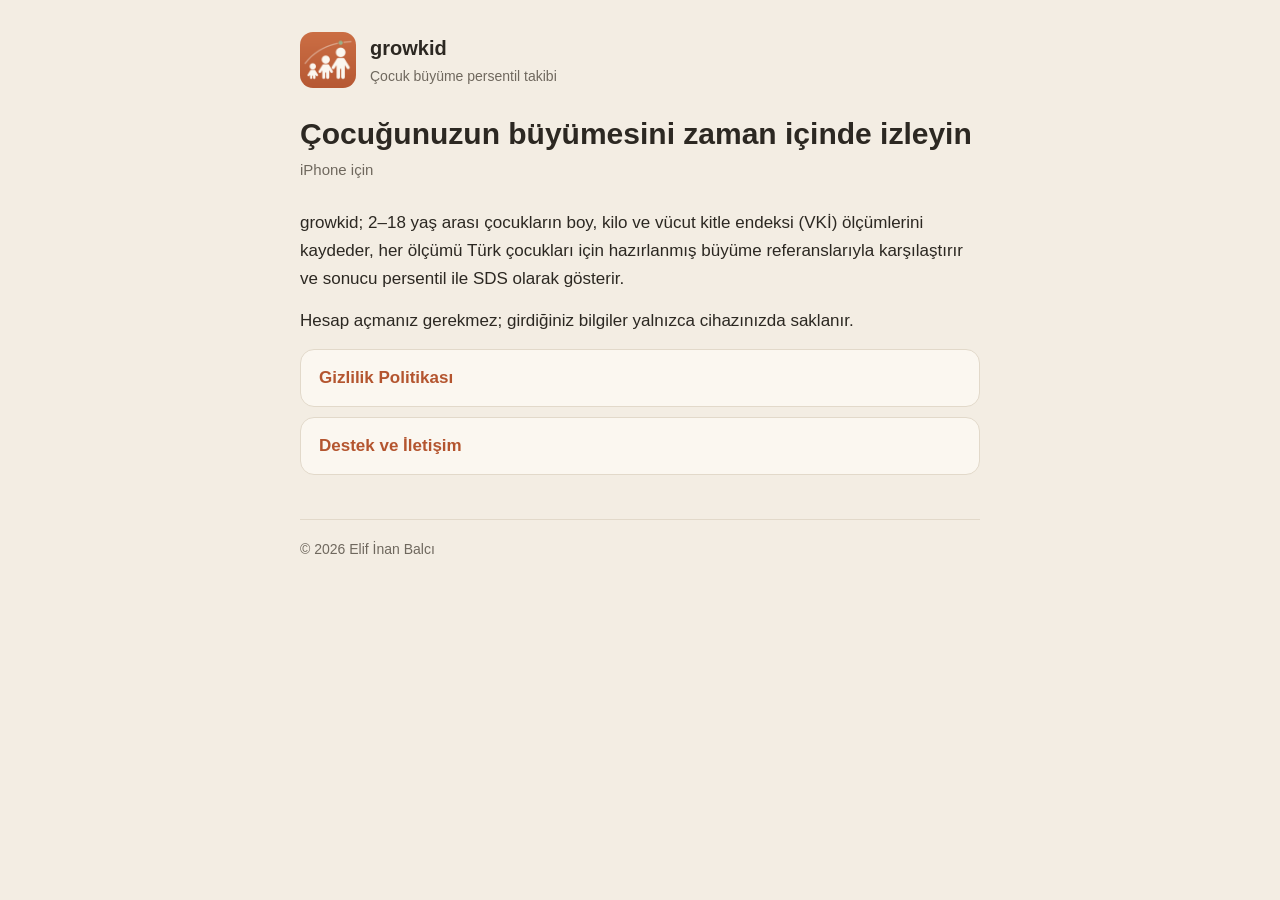
==== index.html @ 77ab952e "Add the growkid privacy policy and support pages Co-Authored-By: Claude Opus 5.5 <noreply@anthropic." ====
<!doctype html>
<html lang="tr">
<head>
<meta charset="utf-8">
<meta name="viewport" content="width=device-width, initial-scale=1">
<title>growkid</title>
<meta name="description" content="growkid: çocuğunuzun boy, kilo ve VKİ persentilini zaman içinde izleyin.">
<link rel="icon" href="icon.png">
<link rel="stylesheet" href="style.css">
</head>
<body>
<main>
  <header class="brand">
    <img src="icon.png" alt="growkid uygulama ikonu">
    <a href="./">growkid<span>Çocuk büyüme persentil takibi</span></a>
  </header>

  <h1>Çocuğunuzun büyümesini zaman içinde izleyin</h1>
  <p class="meta">iPhone için</p>

  <p>growkid; 2–18 yaş arası çocukların boy, kilo ve vücut kitle endeksi (VKİ) ölçümlerini kaydeder, her ölçümü Türk çocukları için hazırlanmış büyüme referanslarıyla karşılaştırır ve sonucu persentil ile SDS olarak gösterir.</p>
  <p>Hesap açmanız gerekmez; girdiğiniz bilgiler yalnızca cihazınızda saklanır.</p>

  <ul class="links">
    <li><a href="gizlilik/">Gizlilik Politikası</a></li>
    <li><a href="destek/">Destek ve İletişim</a></li>
  </ul>

  <footer>© 2026 Elif İnan Balcı</footer>
</main>
</body>
</html>
---- style.css ----
:root {
  --canvas: #f3ede3;
  --card: #fbf7f0;
  --hairline: #e2d9ca;
  --ink: #2c2822;
  --muted: #6f685e;
  --accent: #b4552f;
}
* { box-sizing: border-box; }
body {
  margin: 0;
  background: var(--canvas);
  color: var(--ink);
  font: 17px/1.65 -apple-system, BlinkMacSystemFont, "Segoe UI", Roboto, Helvetica, Arial, sans-serif;
  -webkit-text-size-adjust: 100%;
}
main { max-width: 720px; margin: 0 auto; padding: 32px 20px 64px; }
header.brand { display: flex; align-items: center; gap: 14px; margin-bottom: 28px; }
header.brand img { width: 56px; height: 56px; border-radius: 13px; }
header.brand a { color: var(--ink); text-decoration: none; font-weight: 700; font-size: 20px; }
header.brand span { display: block; color: var(--muted); font-size: 14px; font-weight: 400; }
h1 { font-size: 30px; line-height: 1.2; margin: 0 0 6px; }
h2 { font-size: 20px; margin: 34px 0 8px; }
p, ul { margin: 0 0 14px; }
ul { padding-left: 22px; }
a { color: var(--accent); }
.meta { color: var(--muted); font-size: 15px; margin-bottom: 26px; }
.card {
  background: var(--card);
  border: 1px solid var(--hairline);
  border-radius: 16px;
  padding: 18px 20px;
  margin: 0 0 22px;
}
.card p:last-child { margin-bottom: 0; }
.links { list-style: none; padding: 0; }
.links li { margin-bottom: 10px; }
.links a {
  display: block;
  background: var(--card);
  border: 1px solid var(--hairline);
  border-radius: 14px;
  padding: 14px 18px;
  text-decoration: none;
  font-weight: 600;
}
footer { margin-top: 44px; padding-top: 18px; border-top: 1px solid var(--hairline); color: var(--muted); font-size: 14px; }
footer a { color: var(--muted); }
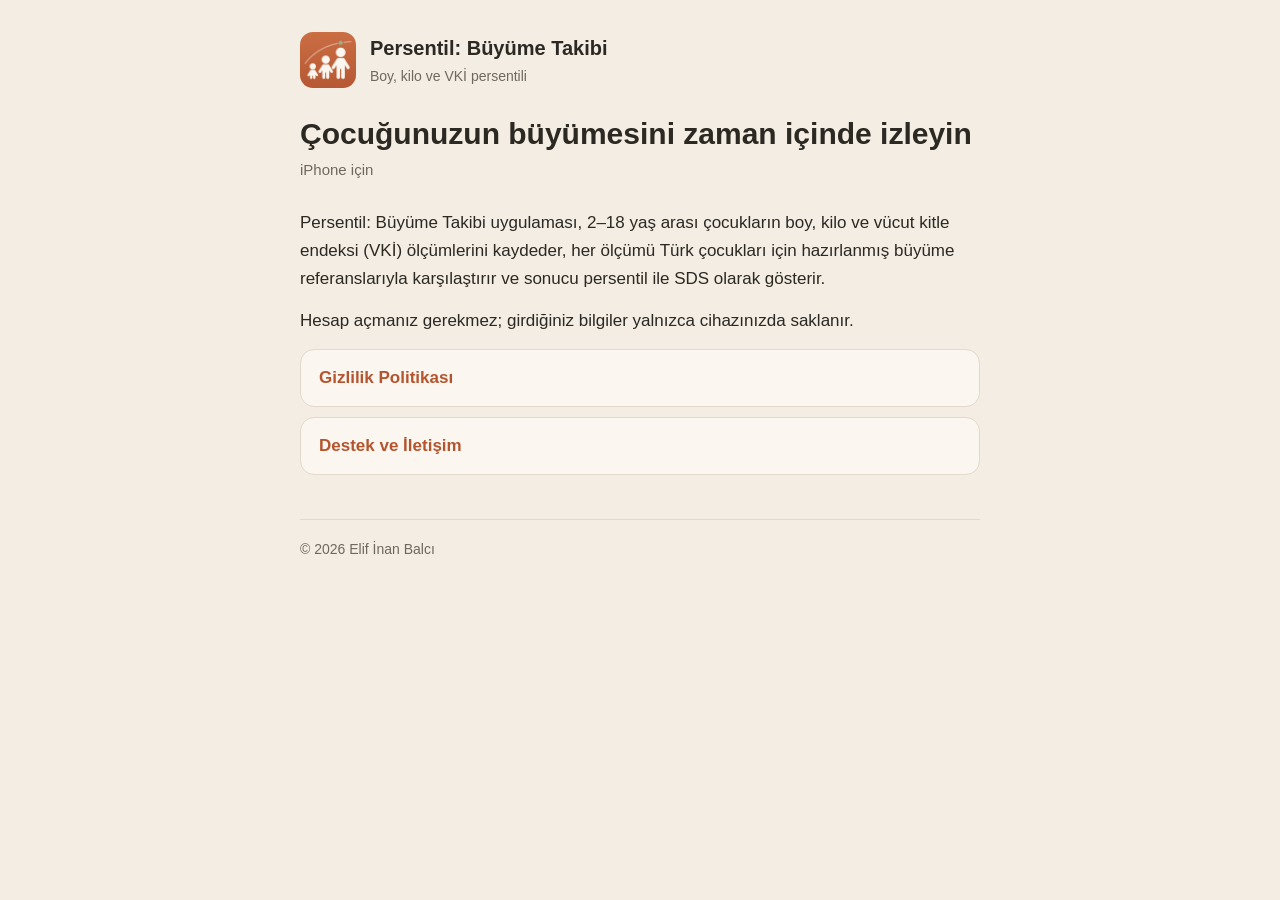
==== commit 339d6298: "Rename the app to Persentil: Büyüme Takibi App Review rejected the name growkid: "kid" read as an ap" ====
--- a/index.html
+++ b/index.html
@@ -3,22 +3,22 @@
 <head>
 <meta charset="utf-8">
 <meta name="viewport" content="width=device-width, initial-scale=1">
-<title>growkid</title>
-<meta name="description" content="growkid: çocuğunuzun boy, kilo ve VKİ persentilini zaman içinde izleyin.">
+<title>Persentil: Büyüme Takibi</title>
+<meta name="description" content="Persentil: Büyüme Takibi — çocuğunuzun boy, kilo ve VKİ persentilini zaman içinde izleyin.">
 <link rel="icon" href="icon.png">
 <link rel="stylesheet" href="style.css">
 </head>
 <body>
 <main>
   <header class="brand">
-    <img src="icon.png" alt="growkid uygulama ikonu">
-    <a href="./">growkid<span>Çocuk büyüme persentil takibi</span></a>
+    <img src="icon.png" alt="Persentil uygulama ikonu">
+    <a href="./">Persentil: Büyüme Takibi<span>Boy, kilo ve VKİ persentili</span></a>
   </header>
 
   <h1>Çocuğunuzun büyümesini zaman içinde izleyin</h1>
   <p class="meta">iPhone için</p>
 
-  <p>growkid; 2–18 yaş arası çocukların boy, kilo ve vücut kitle endeksi (VKİ) ölçümlerini kaydeder, her ölçümü Türk çocukları için hazırlanmış büyüme referanslarıyla karşılaştırır ve sonucu persentil ile SDS olarak gösterir.</p>
+  <p>Persentil: Büyüme Takibi uygulaması, 2–18 yaş arası çocukların boy, kilo ve vücut kitle endeksi (VKİ) ölçümlerini kaydeder, her ölçümü Türk çocukları için hazırlanmış büyüme referanslarıyla karşılaştırır ve sonucu persentil ile SDS olarak gösterir.</p>
   <p>Hesap açmanız gerekmez; girdiğiniz bilgiler yalnızca cihazınızda saklanır.</p>
 
   <ul class="links">
